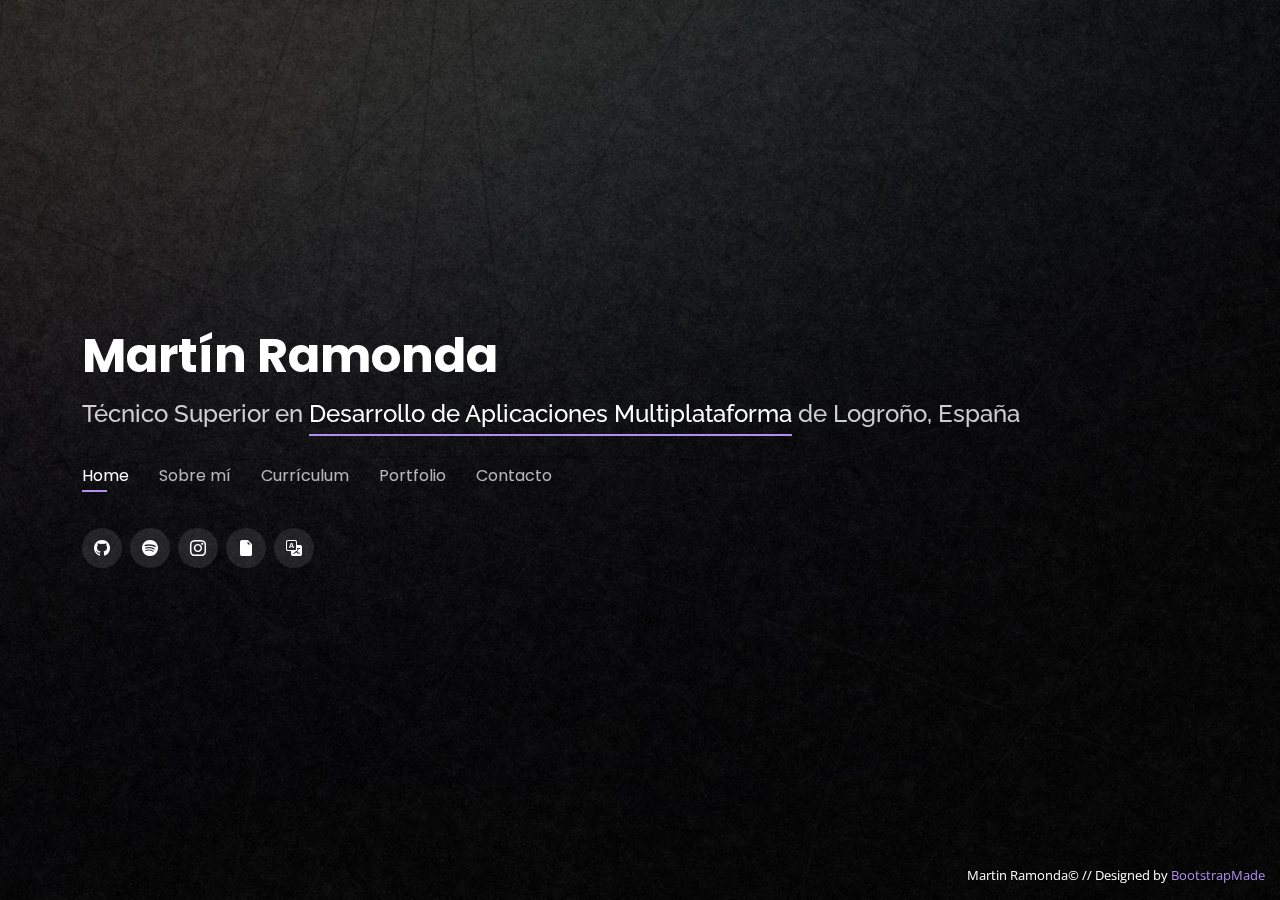
==== index.html @ fb69fd2d "fixed bootstrap license" ====
<!DOCTYPE html>
<html lang="es">

<head>
  <meta charset="utf-8">
  <meta content="width=device-width, initial-scale=1.0" name="viewport">

  <title>Martin Ramonda</title>
  <meta content="" name="description">
  <meta content="" name="keywords">

  <!-- Favicons -->
  <link rel="apple-touch-icon" sizes="57x57" href="./assets/img/favicon/apple-icon-57x57.png">
  <link rel="apple-touch-icon" sizes="60x60" href="./assets/img/favicon/apple-icon-60x60.png">
  <link rel="apple-touch-icon" sizes="72x72" href="./assets/img/favicon/apple-icon-72x72.png">
  <link rel="apple-touch-icon" sizes="76x76" href="./assets/img/favicon/apple-icon-76x76.png">
  <link rel="apple-touch-icon" sizes="114x114" href="./assets/img/favicon/apple-icon-114x114.png">
  <link rel="apple-touch-icon" sizes="120x120" href="./assets/img/favicon/apple-icon-120x120.png">
  <link rel="apple-touch-icon" sizes="144x144" href="./assets/img/favicon/apple-icon-144x144.png">
  <link rel="apple-touch-icon" sizes="152x152" href="./assets/img/favicon/apple-icon-152x152.png">
  <link rel="apple-touch-icon" sizes="180x180" href="./assets/img/favicon/apple-icon-180x180.png">
  <link rel="icon" type="image/png" sizes="192x192"  href="./assets/img/favicon/android-icon-192x192.png">
  <link rel="icon" type="image/png" sizes="32x32" href="./assets/img/favicon/favicon-32x32.png">
  <link rel="icon" type="image/png" sizes="96x96" href="./assets/img/favicon/favicon-96x96.png">
  <link rel="icon" type="image/png" sizes="16x16" href="./assets/img/favicon/favicon-16x16.png">
  <link rel="manifest" href="./assets/img/favicon/manifest.json">
  <meta name="msapplication-TileColor" content="#ffffff">
  <meta name="msapplication-TileImage" content="./assets/img/favicon/ms-icon-144x144.png">
  <meta name="theme-color" content="#ffffff">

  <!-- Google Fonts -->
  <link href="https://fonts.googleapis.com/css?family=Open+Sans:300,300i,400,400i,600,600i,700,700i|Raleway:300,300i,400,400i,500,500i,600,600i,700,700i|Poppins:300,300i,400,400i,500,500i,600,600i,700,700i" rel="stylesheet">

  <!-- Vendor CSS Files -->
  <link href="assets/vendor/bootstrap/css/bootstrap.min.css" rel="stylesheet">
  <link href="assets/vendor/bootstrap-icons/bootstrap-icons.css" rel="stylesheet">
  <link href="assets/vendor/boxicons/css/boxicons.min.css" rel="stylesheet">
  <link href="assets/vendor/glightbox/css/glightbox.min.css" rel="stylesheet">
  <link href="assets/vendor/remixicon/remixicon.css" rel="stylesheet">
  <link href="assets/vendor/swiper/swiper-bundle.min.css" rel="stylesheet">

  <!-- Template Main CSS File -->
  <link href="assets/css/style.css" rel="stylesheet">

  <!-- =======================================================
  * Template Name: Personal
  * Updated: Sep 18 2023 with Bootstrap v5.3.2
  * Template URL: https://bootstrapmade.com/personal-free-resume-bootstrap-template/
  * Author: BootstrapMade.com
  * License: https://bootstrapmade.com/license/
  ======================================================== -->
</head>

<body>

  <!-- ======= Header ======= -->
  <header id="header">
    <div class="container">

      <h1 id="homeTitle">Martín Ramonda</h1>
      <!-- Uncomment below if you prefer to use an image logo -->
      <!-- <a href="index.html" class="mr-auto"><img src="assets/img/logo.png" alt="" class="img-fluid"></a> -->
      <h2>Técnico Superior en <span>Desarrollo de Aplicaciones Multiplataforma</span> de Logroño, España</h2>

      <nav id="navbar" class="navbar">
        <ul>
          <li><a class="nav-link active" href="#header">Home</a></li>
          <li><a class="nav-link" href="#about">Sobre mí</a></li>
          <li><a class="nav-link" href="#resume">Currículum</a></li>
          <li><a class="nav-link" href="#portfolio">Portfolio</a></li>
          <li><a class="nav-link" href="#contact">Contacto</a></li>
        </ul>
        <i class="bi bi-list mobile-nav-toggle"></i>
      </nav><!-- .navbar -->

      <div class="social-links">
        <a target="_blank" href="https://github.com/slimm1" class="github"><i class="bi bi-github"></i></a>
        <a target="_blank" href="https://open.spotify.com/intl-es/artist/1TjjXyBc5u4CF3geDccnuQ?si=cGaW5zY6SPykZdIHcIEBBQ" class="spotify"><i class="bi bi-spotify"></i></a>
        <a target="_blank" href="https://www.instagram.com/whodafuckslimm1" class="instagram"><i class="bi bi-instagram"></i></a>
        <a target="_blank" href="https://drive.google.com/file/d/1eOVvk8Wyw8SHc0Jm-NV6FRjFHKaf-kbD/view?usp=sharing" class="pdf"><i class="bi bi-file-earmark-fill"></i></i></a>
        <a href="#" class="translate" id="translateButton"><i class="bi bi-translate"></i></a>
      </div>

    </div>
  </header><!-- End Header -->

  <!-- ======= About Section ======= -->
  <section id="about" class="about">

    <!-- ======= About Me ======= -->
    <div class="about-me container">

      <div class="section-title">
        <h2>Sobre mí</h2>
        <p>Music &amp; Code</p>
      </div>

      <div class="row">
        <div class="col-lg-4" data-aos="fade-right">
          <img src="assets/img/main.jpg" class="img-fluid" alt="">
        </div>
        <div class="col-lg-8 pt-4 pt-lg-0 content" data-aos="fade-left">
          <h3>Desarrollador Junior y Creador de Contenido</h3>
          <p class="fst-italic">
            Soy amante de la tecnología y me encanta todo lo relacionado con la creación de contenido online. Gran capacidad de aprendizaje y muchas ganas de crecer como profesional.
          </p>
          <div class="row">
            <div class="col-lg-6">
              <ul>
                <li><i class="bi bi-chevron-right"></i> <strong>Fecha de nacimiento:</strong> <span>18 Enero 1996</span></li>
                <li><i class="bi bi-chevron-right"></i> <strong>Sitio web:</strong> <span>www.martinramonda.com</span></li>
                <li><i class="bi bi-chevron-right"></i> <strong>Ciudad:</strong> <span>Logroño, España</span></li>
              </ul>
            </div>
            <div class="col-lg-6">
              <ul>
                <li><i class="bi bi-chevron-right"></i> <strong>Edad:</strong> <span>28</span></li>
                <li><i class="bi bi-chevron-right"></i> <strong>Titulación:</strong> <span>Técnico Superior</span></li>
                <li><i class="bi bi-chevron-right"></i> <strong>e-mail:</strong> <span>mramonda96@gmail.com</span></li>
              </ul>
            </div>
          </div>
          <p>
            Tuve mi primer contacto con la programación en 2022 a través de la F.P. superior de Desarrollo de Aplicaciones Multiplataforma. En el primer año de mi formación desarrollé un profundo
            interés por JAVA y SQL. Ese verano investigué por mi cuenta sobre JAVASCRIPT, ANGULAR y NODE.<br>
            En el segundo año de mi formación trabajé con tecnologías como DOCKER, C# y ODOO y me aventuré en el desarrollo móvil con ANDROID STUDIO.
          </p>
          <p>Desde los 18 años me ha apasionado la música y la creación de contenido. Mi fuerte es la grabación de vocales en estudio y la dirección de videoclips musicales.<br>
            Mi último proyecto musical es SLIMM1. Este proyecto incluye desde álbumes y singles en Spotify, hasta videoclips en Youtube y merchandasing.</p>
        </div>
      </div>

    </div><!-- End About Me -->

    <!-- ======= Skills  ======= -->
    <div class="skills container">

      <div class="section-title">
        <h2>Habilidades</h2>
      </div>

      <div class="row skills-content">

        <div class="col-lg-6">

          <div class="progress">
            <span class="skill">HTML <i class="val">100%</i></span>
            <div class="progress-bar-wrap">
              <div class="progress-bar" role="progressbar" aria-valuenow="100" aria-valuemin="0" aria-valuemax="100"></div>
            </div>
          </div>

          <div class="progress">
            <span class="skill">CSS <i class="val">80%</i></span>
            <div class="progress-bar-wrap">
              <div class="progress-bar" role="progressbar" aria-valuenow="80" aria-valuemin="0" aria-valuemax="100"></div>
            </div>
          </div>

          <div class="progress">
            <span class="skill">JavaScript <i class="val">50%</i></span>
            <div class="progress-bar-wrap">
              <div class="progress-bar" role="progressbar" aria-valuenow="50" aria-valuemin="0" aria-valuemax="100"></div>
            </div>
          </div>

        </div>

        <div class="col-lg-6">

          <div class="progress">
            <span class="skill">JAVA <i class="val">80%</i></span>
            <div class="progress-bar-wrap">
              <div class="progress-bar" role="progressbar" aria-valuenow="80" aria-valuemin="0" aria-valuemax="100"></div>
            </div>
          </div>

          <div class="progress">
            <span class="skill">C# <i class="val">75%</i></span>
            <div class="progress-bar-wrap">
              <div class="progress-bar" role="progressbar" aria-valuenow="75" aria-valuemin="0" aria-valuemax="100"></div>
            </div>
          </div>

          <div class="progress">
            <span class="skill">SQL <i class="val">90%</i></span>
            <div class="progress-bar-wrap">
              <div class="progress-bar" role="progressbar" aria-valuenow="90" aria-valuemin="0" aria-valuemax="100"></div>
            </div>
          </div>

        </div>

      </div>

    </div><!-- End Skills -->

    <!-- ======= Interests ======= -->
    <div class="interests container">

      <div class="section-title">
        <h2>Intereses</h2>
      </div>

      <div class="row">
        <div class="col-lg-3 col-md-4">
          <div class="icon-box">
            <i class="ri-cpu-line" style="color: #ffa76e;"></i>
            <h3>Hardware</h3>
          </div>
        </div>
        <div class="col-lg-3 col-md-4 mt-4 mt-md-0">
          <div class="icon-box">
            <i class="ri-javascript-line" style="color: #ffbb2c;"></i>
            <h3>JavaScript</h3>
          </div>
        </div>
        <div class="col-lg-3 col-md-4 mt-4 mt-md-0">
          <div class="icon-box">
            <i class="ri-html5-fill" style="color: #e80368;"></i>
            <h3>HTML5</h3>
          </div>
        </div>
        <div class="col-lg-3 col-md-4 mt-4 mt-lg-0">
          <div class="icon-box">
            <i class="ri-css3-line" style="color: #11dbcf;"></i>
            <h3>CSS3</h3>
          </div>
        </div>
        <div class="col-lg-3 col-md-4 mt-4">
          <div class="icon-box">
            <i class="ri-angularjs-line" style="color: #e361ff;"></i>
            <h3>Angular</h3>
          </div>
        </div>
        <div class="col-lg-3 col-md-4 mt-4">
          <div class="icon-box">
            <i class="ri-reactjs-line" style="color: #29cc61;"></i>
            <h3>React</h3>
          </div>
        </div>
        <div class="col-lg-3 col-md-4 mt-4">
          <div class="icon-box">
            <i class="ri-flutter-line" style="color: #b2904f;"></i>
            <h3>Flutter</h3>
          </div>
        </div>
        <div class="col-lg-3 col-md-4 mt-4">
          <div class="icon-box">
            <i class="ri-github-fill" style="color: #4233ff;"></i>
            <h3>Github</h3>
          </div>
        </div>
        <div class="col-lg-3 col-md-4 mt-4">
          <div class="icon-box">
            <i class="ri-git-merge-line" style="color: #b20969;"></i>
            <h3>GIT</h3>
          </div>
        </div>
        <div class="col-lg-3 col-md-4 mt-4">
          <div class="icon-box">
            <i class="ri-database-2-line" style="color: #47aeff;"></i>
            <h3>SQL, MongoDB</h3>
          </div>
        </div>
        <div class="col-lg-3 col-md-4 mt-4">
          <div class="icon-box">
            <i class="ri-equalizer-line" style="color: #5578ff;"></i>
            <h3>Producción Musical</h3>
          </div>
        </div>
        <div class="col-lg-3 col-md-4 mt-4">
          <div class="icon-box">
            <i class="ri-movie-2-line" style="color: #ff5828;"></i>
            <h3>Edición de Video</h3>
          </div>
        </div>
      </div>

    </div><!-- End Interests -->
  </section><!-- End About Section -->

  <!-- ======= Resume Section ======= -->
  <section id="resume" class="resume">
    <div class="container">

      <div class="section-title">
        <h2>Currículum</h2>
        <p>Echa un vistazo a mi Trayectoria</p>
      </div>

      <div class="row">
        <div class="col-lg-6">
          <h3 class="resume-title">Resumen</h3>
          <div class="resume-item pb-0">
            <h4>Martín Ramonda</h4>
            <p><em>Desarrollador Junior y Creador de Contenido imaginativo con dos años de estudios y muchas ganas de trabajar y ganar experiencia en el sector tecnológico.</em></p>
            <p>
            <ul>
              <li>Lardero, La Rioja (España)</li>
              <li>+34 604109671</li>
              <li>mramonda96@gmail.com</li>
            </ul>
            </p>
          </div>

          <h3 class="resume-title">Educación</h3>
          <div class="resume-item">
            <h4>Desarrollo de Aplicaciones Multiplataforma(F.P. Superior)</h4>
            <h5>2022 - 2024</h5>
            <p><em>IES Comercio, Logroño (España)</em></p>
            <p>Java, SQL, C#, HTML5, CSS3, Odoo, Android Studio</p>
          </div>
          <div class="resume-item">
            <h4>Master Javascript</h4>
            <h5>2023</h5>
            <p><em>Udemy</em></p>
            <p>Javascript, JQuery, Node y Angular</p>
            <p><a target="_blank" href="https://www.udemy.com/certificate/UC-2f80b2cc-864e-4049-909f-cd2369170f7f/?utm_source=sendgrid.com&utm_medium=email&utm_campaign=email">Udemy Certificate &copy;</a></p>
          </div>
          <div class="resume-item">
            <h4>Bachillerato</h4>
            <h5>2012 - 2014</h5>
            <p><em>IES Sagasta, Logroño (España)</em></p>
            <p>Latín, Griego, Filosofía, Psicología e Historia del Arte</p>
          </div>
          <h3 class="resume-title">Idiomas</h3>
          <div class="resume-item">
            <h4>Inglés</h4>
            <p></p>
            <p><em>Nivel Avanzado</em></p>
            <p><a target="_blank" href="https://www.efset.org/cert/JsH35j">EF SET Certificate &copy;</a></p>
          </div>
          <div class="resume-item">
            <h4>Español</h4>
            <p>Nativo</p>
          </div>
        </div>
        <div class="col-lg-6">
          <h3 class="resume-title">Experiencia Laboral</h3>
          <div class="resume-item">
            <h4>Camarero</h4>
            <h5>2020 - Presente</h5>
            <p><em>Cafeteria Anayet, Lardero (España)</em></p>
            <p>
            <ul>
              <li>Terraza y Salón</li>
              <li>Trabajo de cara al público</li>
              <li>Trabajo en equipo y Habilidades Comunicativas</li>
            </ul>
            </p>
          </div>
          <div class="resume-item">
            <h4>Ayudante de Oficina</h4>
            <h5>2019 - 2020</h5>
            <p><em>On &amp; Off Teatro, Logroño (España)</em></p>
            <p>
            <ul>
              <li>Traducir e-mails y descripciones de proyectos del español al inglés y viceversa</li>
              <li>Gestionar el e-mail de la compañía</li>
              <li>Revisar los e-mails de los compañeros antes de ser enviados</li>
              <li>Continuo contacto con otras compañías europeas para captar jóvenes para los proyectos de Erasmus</li>
            </ul>
            </p>
          </div>
          <div class="resume-item">
            <h4>Encargado</h4>
            <h5>2018 - 2019</h5>
            <p><em>Sala Negra, Logroño (España)</em></p>
            <p>
            <ul>
              <li>Control de inventario</li>
              <li>Recibir a las compañías de teatro</li>
              <li>Trabajar en el bar. Cocktelería</li>
              <li>Gestionar el contacto con los proveedores</li>
            </ul>
            </p>
          </div>
          <div class="resume-item">
            <h4>Mozo de almacén</h4>
            <h5>2017 - 2018</h5>
            <p><em>Jumbo Supermarkten, Veghel (Holanda)</em></p>
            <p>
            <ul>
              <li>Order Picker</li>
              <li>Conducir transpaleta</li>
              <li>Habilidad y fluidez con el inglés</li>
            </ul>
            </p>
          </div>
        </div>
      </div>

    </div>
  </section><!-- End Resume Section -->

  <!-- ======= Portfolio Section ======= -->
  <section id="portfolio" class="portfolio">
    <div class="container">

      <div class="section-title">
        <h2>Portfolio</h2>
        <p>Mis proyectos</p>
      </div>

      <div class="row">
        <div class="col-lg-12 d-flex justify-content-center">
          <ul id="portfolio-flters">
            <li data-filter="*" class="filter-active">Todos</li>
            <li data-filter=".filter-app">App</li>
            <li data-filter=".filter-web">Web</li>
            <li data-filter=".filter-music">Música</li>
          </ul>
        </div>
      </div>

      <div class="row portfolio-container">

        <div class="col-lg-4 col-md-6 portfolio-item filter-music">
          <div class="portfolio-wrap">
            <img src="assets/img/portfolio/port1.png" class="img-fluid" alt="">
            <div class="portfolio-info">
              <h4>BabyKilla</h4>
              <p>2020</p>
              <div class="portfolio-links">
                <a href="assets/img/portfolio/port1.png" data-gallery="portfolioGallery" class="portfolio-lightbox" title="BabyKilla (2020)"><i class="bx bx-plus"></i></a>
                <a target="_blank" href="https://open.spotify.com/album/6MCz9gmRMyu17RUl8hN0Wm?si=QMEtQNfORiGDiS16g8rS_A" title="Go to Spotify"><i class="bx bx-link"></i></a>
              </div>
            </div>
          </div>
        </div>

        <div class="col-lg-4 col-md-6 portfolio-item filter-music">
          <div class="portfolio-wrap">
            <img src="assets/img/portfolio/port2.jpg" class="img-fluid" alt="">
            <div class="portfolio-info">
              <h4>top ten</h4>
              <p>2022</p>
              <div class="portfolio-links">
                <a href="assets/img/portfolio/port2.jpg" data-gallery="portfolioGallery" class="portfolio-lightbox" title="top ten (2022)"><i class="bx bx-plus"></i></a>
                <a target="_blank" href="https://open.spotify.com/album/772bTQ2oh4J9fuFdwYUfvl?si=vi8fRmLwQemu7OcCjYX_MQ" title="Go to Spotify"><i class="bx bx-link"></i></a>
              </div>
            </div>
          </div>
        </div>

        <div class="col-lg-4 col-md-6 portfolio-item filter-music">
          <div class="portfolio-wrap">
            <img src="assets/img/portfolio/port3.png" class="img-fluid" alt="">
            <div class="portfolio-info">
              <h4>SLIMM1 x 1MCFLY</h4>
              <p>2021</p>
              <div class="portfolio-links">
                <a href="assets/img/portfolio/port3.png" data-gallery="portfolioGallery" class="portfolio-lightbox" title="SLIMM1 x 1MCFLY (2021)"><i class="bx bx-plus"></i></a>
                <a target="_blank" href="https://open.spotify.com/album/03VeYoqDZwGFom1YskpoLw?si=sTf-wn09S-ye6SjbcZB4eQ" title="Go to Spotify"><i class="bx bx-link"></i></a>
              </div>
            </div>
          </div>
        </div>

        <div class="col-lg-4 col-md-6 portfolio-item filter-music">
          <div class="portfolio-wrap">
            <img src="assets/img/portfolio/port4.jpg" class="img-fluid" alt="">
            <div class="portfolio-info">
              <h4>SuperSlimmi</h4>
              <p>2020</p>
              <div class="portfolio-links">
                <a href="assets/img/portfolio/port4.jpg" data-gallery="portfolioGallery" class="portfolio-lightbox" title="SuperSlimmi (2020)"><i class="bx bx-plus"></i></a>
                <a target="_blank" href="https://open.spotify.com/intl-es/album/6XZKBmqUbCoO8Z2uqfxjQS?si=POJWEww4RQanxhyT1eAZvg" title="Go to Spotify"><i class="bx bx-link"></i></a>
              </div>
            </div>
          </div>
        </div>

        <div class="col-lg-4 col-md-6 portfolio-item filter-music">
          <div class="portfolio-wrap">
            <img src="assets/img/portfolio/port5.jpg" class="img-fluid" alt="">
            <div class="portfolio-info">
              <h4>Rico</h4>
              <p>2022</p>
              <div class="portfolio-links">
                <a href="assets/img/portfolio/port5.jpg" data-gallery="portfolioGallery" class="portfolio-lightbox" title="Rico (2022)"><i class="bx bx-plus"></i></a>
                <a target="_blank" href="https://www.youtube.com/watch?v=NRJlQ-R8K9A" title="youtube video"><i class="bx bx-link"></i></a>
              </div>
            </div>
          </div>
        </div>

        <div class="col-lg-4 col-md-6 portfolio-item filter-music">
          <div class="portfolio-wrap">
            <img src="assets/img/portfolio/port6.png" class="img-fluid" alt="">
            <div class="portfolio-info">
              <h4>san dinero</h4>
              <p>2023</p>
              <div class="portfolio-links">
                <a href="assets/img/portfolio/port6.png" data-gallery="portfolioGallery" class="portfolio-lightbox" title="san dinero (2023)"><i class="bx bx-plus"></i></a>
                <a target="_blank" href="https://open.spotify.com/intl-es/album/7IIniCxCECma04E2KNNo1w?si=kwRpKi0BTAyGq4vAPggfNw" title="Go to Spotify"><i class="bx bx-link"></i></a>
              </div>
            </div>
          </div>
        </div>

        <div class="col-lg-4 col-md-6 portfolio-item filter-music">
          <div class="portfolio-wrap">
            <img src="assets/img/portfolio/port7.jpg" class="img-fluid" alt="">
            <div class="portfolio-info">
              <h4>Hola</h4>
              <p>2020</p>
              <div class="portfolio-links">
                <a href="assets/img/portfolio/port7.jpg" data-gallery="portfolioGallery" class="portfolio-lightbox" title="Hola (2020)"><i class="bx bx-plus"></i></a>
                <a target="_blank" href="https://open.spotify.com/intl-es/album/3S2nQmtit4xzdH65HpRbJs?si=qb6f1-TNT-SKhhPpvU0MOw" title="Go to Spotify"><i class="bx bx-link"></i></a>
              </div>
            </div>
          </div>
        </div>

        <div class="col-lg-4 col-md-6 portfolio-item filter-music">
          <div class="portfolio-wrap">
            <img src="assets/img/portfolio/port8.jpg" class="img-fluid" alt="">
            <div class="portfolio-info">
              <h4>we.lit</h4>
              <p>2019</p>
              <div class="portfolio-links">
                <a href="assets/img/portfolio/port8.jpg" data-gallery="portfolioGallery" class="portfolio-lightbox" title="we.lit (2019)"><i class="bx bx-plus"></i></a>
                <a target="_blank" href="https://open.spotify.com/album/6wFv4uOW5vGO5Zjg5k9FV9?si=yjn2cGDlRliYQjCe_DvT0w" title="Go to Spotify"><i class="bx bx-link"></i></a>
              </div>
            </div>
          </div>
        </div>

        <div class="col-lg-4 col-md-6 portfolio-item filter-music">
          <div class="portfolio-wrap">
            <img src="assets/img/portfolio/port9.jpg" class="img-fluid" alt="">
            <div class="portfolio-info">
              <h4>Tattoos</h4>
              <p>2020</p>
              <div class="portfolio-links">
                <a href="assets/img/portfolio/port9.jpg" data-gallery="portfolioGallery" class="portfolio-lightbox" title="Tattoos (2020)"><i class="bx bx-plus"></i></a>
                <a target="_blank" href="https://www.youtube.com/watch?v=p0-w97CpQCA"title="youtube video"><i class="bx bx-link"></i></a>
              </div>
            </div>
          </div>
        </div>

      </div>

    </div>
  </section><!-- End Portfolio Section -->

  <!-- ======= Contact Section ======= -->
  <section id="contact" class="contact">
    <div class="container">

      <div class="section-title">
        <h2>Contacto</h2>
        <p>Contáctame</p>
      </div>

      <div class="row mt-2">

        <div class="col-md-6 d-flex align-items-stretch">
          <div class="info-box" id="click" onclick="window.open('https://drive.google.com/file/d/1eOVvk8Wyw8SHc0Jm-NV6FRjFHKaf-kbD/view?usp=sharing')">
            <i class="bx bx-file"></i>
            <h3>Mi Currículum</h3>
            <p>Descarga My CV</p>
          </div>
        </div>

        <div class="col-md-6 mt-4 mt-md-0 d-flex align-items-stretch">
          <div class="info-box">
            <i class="bx bx-share-alt"></i>
            <h3>Redes Sociales</h3>
            <div class="social-links">
              <a target="_blank" href="https://github.com/slimm1" class="github"><i class="bi bi-github"></i></a>
              <a target="_blank" href="https://www.instagram.com/whodafuckslimm1" class="instagram"><i class="bi bi-instagram"></i></a>
              <a target="_blank" href="https://es.linkedin.com/in/mart%C3%ADn-ramonda-s%C3%A1enz-b74221283" class="linkedin"><i class="bi bi-linkedin"></i></a>
              <a target="_blank" href="https://twitter.com/mynameslimm1" class="twitter"><i class="bi bi-twitter-x"></i></a>
              <a target="_blank" href="https://open.spotify.com/intl-es/artist/1TjjXyBc5u4CF3geDccnuQ?si=cGaW5zY6SPykZdIHcIEBBQ" class="spotify"><i class="bi bi-spotify"></i></a>
              <a target="_blank" href="https://www.youtube.com/channel/UC5j7oUaC80o83tr_Iqt1gAQ" class="youtube"><i class="bi bi-youtube"></i></a>
            </div>
          </div>
        </div>

        <div class="col-md-6 mt-4 d-flex align-items-stretch">
          <div class="info-box">
            <i class="bx bx-envelope"></i>
            <h3>Mi e-mail</h3>
            <p>mramonda96@gmail.com</p>
          </div>
        </div>
        <div class="col-md-6 mt-4 d-flex align-items-stretch">
          <div class="info-box">
            <i class="bx bx-phone-call"></i>
            <h3>Mi teléfono</h3>
            <p>+34 604109671</p>
          </div>
        </div>
      </div>
    </div>
  </section><!-- End Contact Section -->
  
  <div class="credits">
    <!-- All the links in the footer should remain intact. -->
    <!-- You can delete the links only if you purchased the pro version. -->
    <!-- Licensing information: https://bootstrapmade.com/license/ -->
    <!-- Purchase the pro version with working PHP/AJAX contact form: https://bootstrapmade.com/personal-free-resume-bootstrap-template/ -->
    Martin Ramonda&copy; // Designed by <a href="https://bootstrapmade.com/">BootstrapMade</a>
  </div>

  <!-- Vendor JS Files -->
  <script src="assets/vendor/purecounter/purecounter_vanilla.js"></script>
  <script src="assets/vendor/bootstrap/js/bootstrap.bundle.min.js"></script>
  <script src="assets/vendor/glightbox/js/glightbox.min.js"></script>
  <script src="assets/vendor/isotope-layout/isotope.pkgd.min.js"></script>
  <script src="assets/vendor/swiper/swiper-bundle.min.js"></script>
  <script src="assets/vendor/waypoints/noframework.waypoints.js"></script>
  <script src="assets/vendor/php-email-form/validate.js"></script>

  <!-- Template Main JS File -->
  <script src="assets/js/main.js"></script>
  <script src="assets/js/load.js"></script>

</body>

</html>
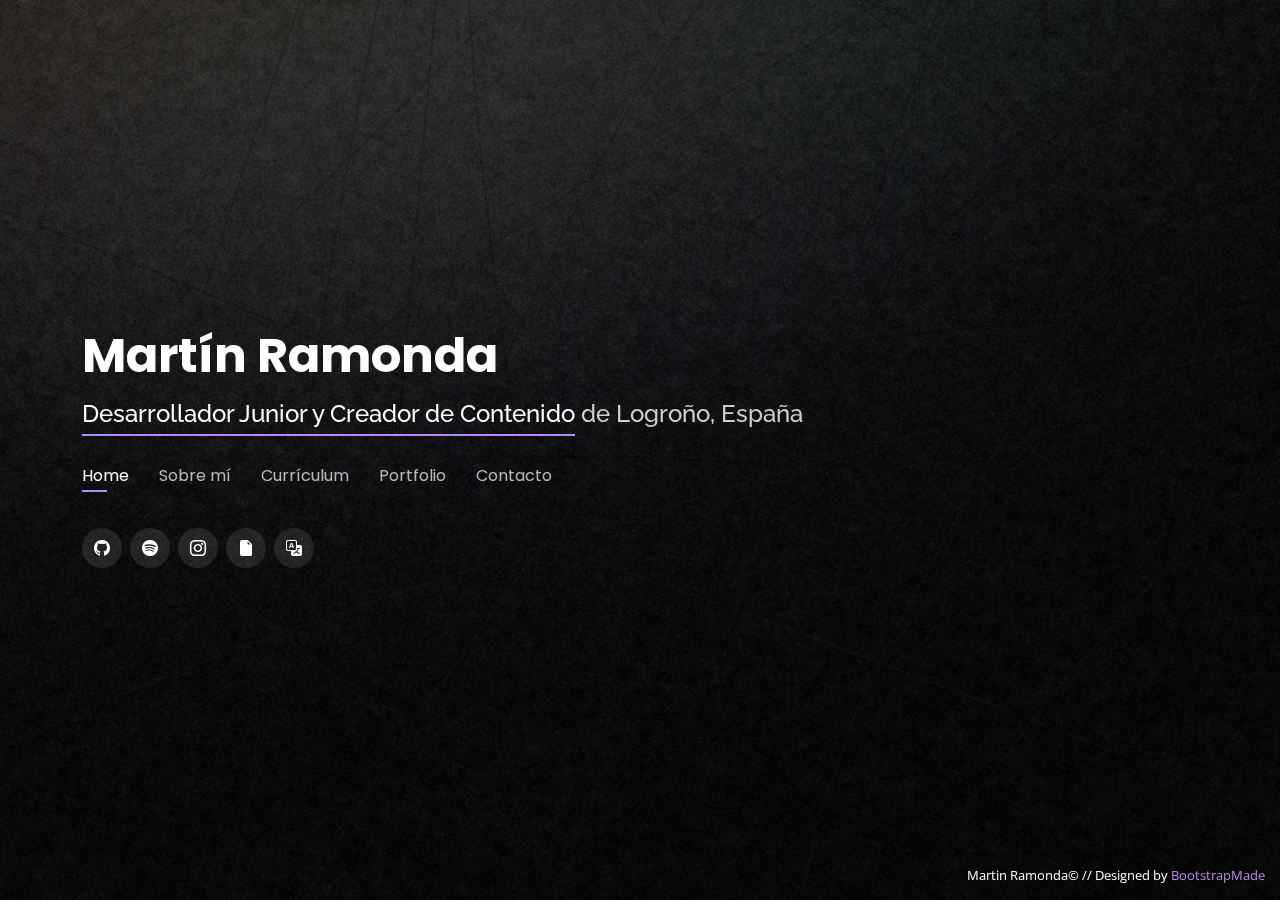
==== commit 97ff60ac: "fized couple thingys" ====
--- a/index.html
+++ b/index.html
@@ -10,22 +10,14 @@
   <meta content="" name="keywords">
 
   <!-- Favicons -->
-  <link rel="apple-touch-icon" sizes="57x57" href="./assets/img/favicon/apple-icon-57x57.png">
-  <link rel="apple-touch-icon" sizes="60x60" href="./assets/img/favicon/apple-icon-60x60.png">
-  <link rel="apple-touch-icon" sizes="72x72" href="./assets/img/favicon/apple-icon-72x72.png">
-  <link rel="apple-touch-icon" sizes="76x76" href="./assets/img/favicon/apple-icon-76x76.png">
-  <link rel="apple-touch-icon" sizes="114x114" href="./assets/img/favicon/apple-icon-114x114.png">
-  <link rel="apple-touch-icon" sizes="120x120" href="./assets/img/favicon/apple-icon-120x120.png">
-  <link rel="apple-touch-icon" sizes="144x144" href="./assets/img/favicon/apple-icon-144x144.png">
-  <link rel="apple-touch-icon" sizes="152x152" href="./assets/img/favicon/apple-icon-152x152.png">
-  <link rel="apple-touch-icon" sizes="180x180" href="./assets/img/favicon/apple-icon-180x180.png">
-  <link rel="icon" type="image/png" sizes="192x192"  href="./assets/img/favicon/android-icon-192x192.png">
-  <link rel="icon" type="image/png" sizes="32x32" href="./assets/img/favicon/favicon-32x32.png">
-  <link rel="icon" type="image/png" sizes="96x96" href="./assets/img/favicon/favicon-96x96.png">
-  <link rel="icon" type="image/png" sizes="16x16" href="./assets/img/favicon/favicon-16x16.png">
-  <link rel="manifest" href="./assets/img/favicon/manifest.json">
-  <meta name="msapplication-TileColor" content="#ffffff">
-  <meta name="msapplication-TileImage" content="./assets/img/favicon/ms-icon-144x144.png">
+  <link rel="apple-touch-icon" sizes="180x180" href="assets/img/favicon/apple-touch-icon.png">
+  <link rel="icon" type="image/png" sizes="32x32" href="assets/img/favicon/favicon-32x32.png">
+  <link rel="icon" type="image/png" sizes="16x16" href="assets/img/favicon/favicon-16x16.png">
+  <link rel="manifest" href="assets/img/favicon/site.webmanifest">
+  <link rel="mask-icon" href="assets/img/favicon/safari-pinned-tab.svg" color="#5bbad5">
+  <link rel="shortcut icon" href="assets/img/favicon/favicon.ico">
+  <meta name="msapplication-TileColor" content="#2b5797">
+  <meta name="msapplication-config" content="assets/img/favicon/browserconfig.xml">
   <meta name="theme-color" content="#ffffff">
 
   <!-- Google Fonts -->
@@ -60,7 +52,7 @@
       <h1 id="homeTitle">Martín Ramonda</h1>
       <!-- Uncomment below if you prefer to use an image logo -->
       <!-- <a href="index.html" class="mr-auto"><img src="assets/img/logo.png" alt="" class="img-fluid"></a> -->
-      <h2>Técnico Superior en <span>Desarrollo de Aplicaciones Multiplataforma</span> de Logroño, España</h2>
+      <h2><span>Desarrollador Junior y Creador de Contenido</span> de Logroño, España</h2>
 
       <nav id="navbar" class="navbar">
         <ul>
@@ -77,7 +69,7 @@
         <a target="_blank" href="https://github.com/slimm1" class="github"><i class="bi bi-github"></i></a>
         <a target="_blank" href="https://open.spotify.com/intl-es/artist/1TjjXyBc5u4CF3geDccnuQ?si=cGaW5zY6SPykZdIHcIEBBQ" class="spotify"><i class="bi bi-spotify"></i></a>
         <a target="_blank" href="https://www.instagram.com/whodafuckslimm1" class="instagram"><i class="bi bi-instagram"></i></a>
-        <a target="_blank" href="https://drive.google.com/file/d/1eOVvk8Wyw8SHc0Jm-NV6FRjFHKaf-kbD/view?usp=sharing" class="pdf"><i class="bi bi-file-earmark-fill"></i></i></a>
+        <a target="_blank" href="https://drive.google.com/file/d/1LzBNytRRZwLtVNK1HGIZzoA-ctov4TRD/view?usp=sharing" class="pdf"><i class="bi bi-file-earmark-fill"></i></i></a>
         <a href="#" class="translate" id="translateButton"><i class="bi bi-translate"></i></a>
       </div>
 
@@ -294,7 +286,7 @@
           <h3 class="resume-title">Resumen</h3>
           <div class="resume-item pb-0">
             <h4>Martín Ramonda</h4>
-            <p><em>Desarrollador Junior y Creador de Contenido imaginativo con dos años de estudios y muchas ganas de trabajar y ganar experiencia en el sector tecnológico.</em></p>
+            <p><em>Desarrollador Junior y Creador de Contenido con dos años de estudios.</em></p>
             <p>
             <ul>
               <li>Lardero, La Rioja (España)</li>
@@ -306,8 +298,8 @@
 
           <h3 class="resume-title">Educación</h3>
           <div class="resume-item">
-            <h4>Desarrollo de Aplicaciones Multiplataforma(F.P. Superior)</h4>
-            <h5>2022 - 2024</h5>
+            <h4>Desarrollo de Aplicaciones Multiplataforma (F.P. Superior)</h4>
+            <h5>2022 - actualidad</h5>
             <p><em>IES Comercio, Logroño (España)</em></p>
             <p>Java, SQL, C#, HTML5, CSS3, Odoo, Android Studio</p>
           </div>
@@ -344,8 +336,7 @@
             <p><em>Cafeteria Anayet, Lardero (España)</em></p>
             <p>
             <ul>
-              <li>Terraza y Salón</li>
-              <li>Trabajo de cara al público</li>
+              <li>Atención al público</li>
               <li>Trabajo en equipo y Habilidades Comunicativas</li>
             </ul>
             </p>
@@ -356,23 +347,21 @@
             <p><em>On &amp; Off Teatro, Logroño (España)</em></p>
             <p>
             <ul>
-              <li>Traducir e-mails y descripciones de proyectos del español al inglés y viceversa</li>
-              <li>Gestionar el e-mail de la compañía</li>
-              <li>Revisar los e-mails de los compañeros antes de ser enviados</li>
-              <li>Continuo contacto con otras compañías europeas para captar jóvenes para los proyectos de Erasmus</li>
+              <li>Gestionar e-mail de la compañía</li>
+              <li>Traducción de proyectos y comunicados</li>
+              <li>Búsqueda y captación de socios para proyectos Erasmus</li>
             </ul>
             </p>
           </div>
           <div class="resume-item">
-            <h4>Encargado</h4>
+            <h4>Jefe de Sala</h4>
             <h5>2018 - 2019</h5>
             <p><em>Sala Negra, Logroño (España)</em></p>
             <p>
             <ul>
               <li>Control de inventario</li>
               <li>Recibir a las compañías de teatro</li>
-              <li>Trabajar en el bar. Cocktelería</li>
-              <li>Gestionar el contacto con los proveedores</li>
+              <li>Atención al público y proveedores</li>
             </ul>
             </p>
           </div>
@@ -559,7 +548,7 @@
       <div class="row mt-2">
 
         <div class="col-md-6 d-flex align-items-stretch">
-          <div class="info-box" id="click" onclick="window.open('https://drive.google.com/file/d/1eOVvk8Wyw8SHc0Jm-NV6FRjFHKaf-kbD/view?usp=sharing')">
+          <div class="info-box" id="click" onclick="window.open('https://drive.google.com/file/d/1LzBNytRRZwLtVNK1HGIZzoA-ctov4TRD/view?usp=sharing')">
             <i class="bx bx-file"></i>
             <h3>Mi Currículum</h3>
             <p>Descarga My CV</p>
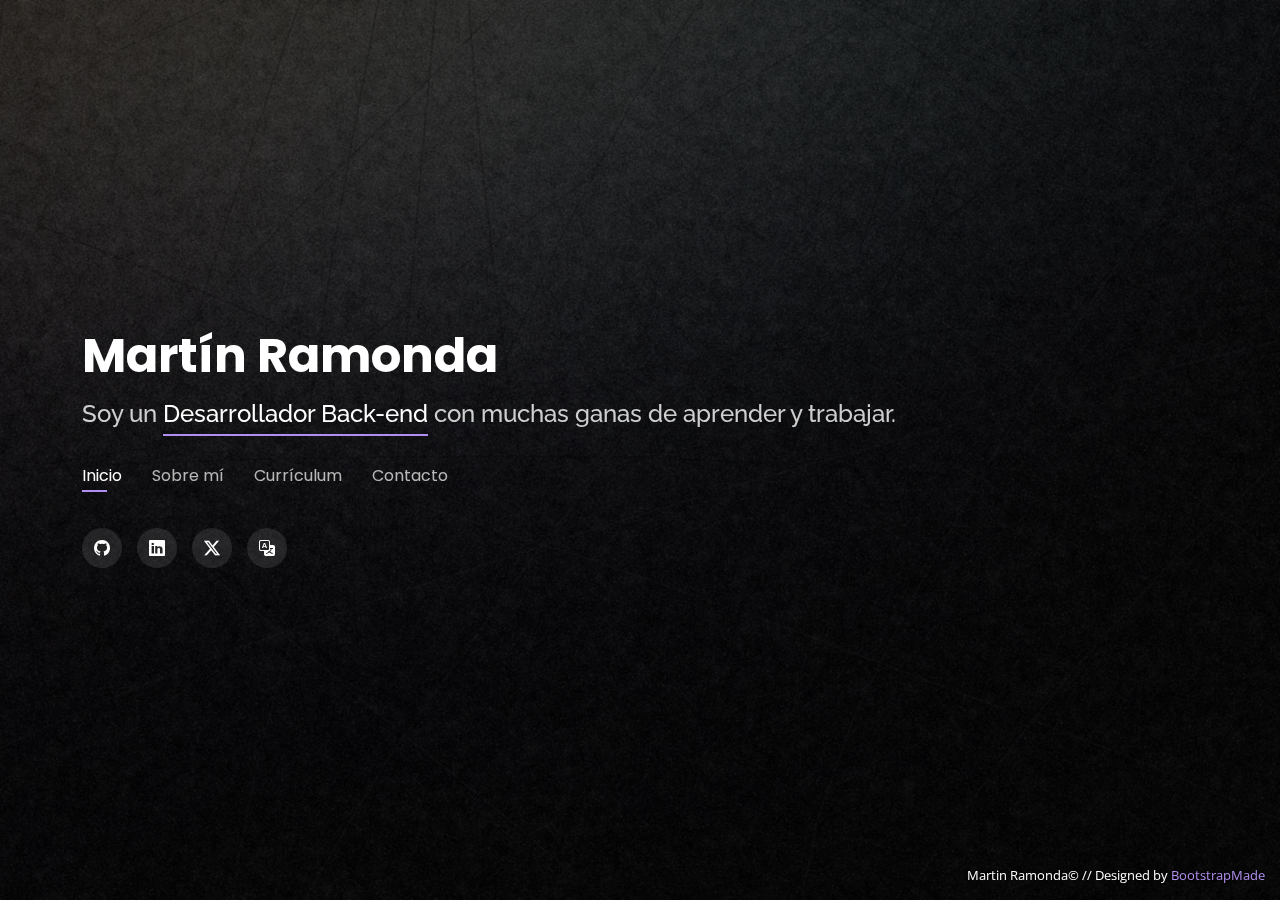
==== commit 184fc1f2: "may update" ====
--- a/index.html
+++ b/index.html
@@ -52,14 +52,13 @@
       <h1 id="homeTitle">Martín Ramonda</h1>
       <!-- Uncomment below if you prefer to use an image logo -->
       <!-- <a href="index.html" class="mr-auto"><img src="assets/img/logo.png" alt="" class="img-fluid"></a> -->
-      <h2><span>Desarrollador Junior y Creador de Contenido</span> de Logroño, España</h2>
+      <h2>Soy un <span>Desarrollador Back-end</span> con muchas ganas de aprender y trabajar.</h2>
 
       <nav id="navbar" class="navbar">
         <ul>
-          <li><a class="nav-link active" href="#header">Home</a></li>
+          <li><a class="nav-link active" href="#header">Inicio</a></li>
           <li><a class="nav-link" href="#about">Sobre mí</a></li>
           <li><a class="nav-link" href="#resume">Currículum</a></li>
-          <li><a class="nav-link" href="#portfolio">Portfolio</a></li>
           <li><a class="nav-link" href="#contact">Contacto</a></li>
         </ul>
         <i class="bi bi-list mobile-nav-toggle"></i>
@@ -67,9 +66,8 @@
 
       <div class="social-links">
         <a target="_blank" href="https://github.com/slimm1" class="github"><i class="bi bi-github"></i></a>
-        <a target="_blank" href="https://open.spotify.com/intl-es/artist/1TjjXyBc5u4CF3geDccnuQ?si=cGaW5zY6SPykZdIHcIEBBQ" class="spotify"><i class="bi bi-spotify"></i></a>
-        <a target="_blank" href="https://www.instagram.com/whodafuckslimm1" class="instagram"><i class="bi bi-instagram"></i></a>
-        <a target="_blank" href="https://drive.google.com/file/d/1LzBNytRRZwLtVNK1HGIZzoA-ctov4TRD/view?usp=sharing" class="pdf"><i class="bi bi-file-earmark-fill"></i></i></a>
+        <a target="_blank" href="https://es.linkedin.com/in/martinramonda" class="linkedin"><i class="bi bi-linkedin"></i></a>
+        <a target="_blank" href="https://twitter.com/mynameslimm1" class="twitter"><i class="bi bi-twitter-x"></i></a>
         <a href="#" class="translate" id="translateButton"><i class="bi bi-translate"></i></a>
       </div>
 
@@ -92,7 +90,7 @@
           <img src="assets/img/main.jpg" class="img-fluid" alt="">
         </div>
         <div class="col-lg-8 pt-4 pt-lg-0 content" data-aos="fade-left">
-          <h3>Desarrollador Junior y Creador de Contenido</h3>
+          <h3>Desarrollador Back-end y Creador de Contenido</h3>
           <p class="fst-italic">
             Soy amante de la tecnología y me encanta todo lo relacionado con la creación de contenido online. Gran capacidad de aprendizaje y muchas ganas de crecer como profesional.
           </p>
@@ -113,8 +111,8 @@
             </div>
           </div>
           <p>
-            Tuve mi primer contacto con la programación en 2022 a través de la F.P. superior de Desarrollo de Aplicaciones Multiplataforma. En el primer año de mi formación desarrollé un profundo
-            interés por JAVA y SQL. Ese verano investigué por mi cuenta sobre JAVASCRIPT, ANGULAR y NODE.<br>
+            Tuve mi primer contacto con la programación en 2022 a través de la F.P. superior de Desarrollo de Aplicaciones Multiplataforma, 
+            donde desarrollé un profundo interés por el desarrollo BACK-END. Ese primer contacto me animó a realizar cursos sobre JAVASCRIPT y PHP.<br>
             En el segundo año de mi formación trabajé con tecnologías como DOCKER, C# y ODOO y me aventuré en el desarrollo móvil con ANDROID STUDIO.
           </p>
           <p>Desde los 18 años me ha apasionado la música y la creación de contenido. Mi fuerte es la grabación de vocales en estudio y la dirección de videoclips musicales.<br>
@@ -134,11 +132,18 @@
       <div class="row skills-content">
 
         <div class="col-lg-6">
-
-          <div class="progress">
-            <span class="skill">HTML <i class="val">100%</i></span>
-            <div class="progress-bar-wrap">
-              <div class="progress-bar" role="progressbar" aria-valuenow="100" aria-valuemin="0" aria-valuemax="100"></div>
+          
+          <div class="progress">
+            <span class="skill">PHP <i class="val">60%</i></span>
+            <div class="progress-bar-wrap">
+              <div class="progress-bar" role="progressbar" aria-valuenow="60" aria-valuemin="0" aria-valuemax="100"></div>
+            </div>
+          </div>
+
+          <div class="progress">
+            <span class="skill">HTML <i class="val">90%</i></span>
+            <div class="progress-bar-wrap">
+              <div class="progress-bar" role="progressbar" aria-valuenow="90" aria-valuemin="0" aria-valuemax="100"></div>
             </div>
           </div>
 
@@ -159,6 +164,13 @@
         </div>
 
         <div class="col-lg-6">
+
+          <div class="progress">
+            <span class="skill">Flutter <i class="val">50%</i></span>
+            <div class="progress-bar-wrap">
+              <div class="progress-bar" role="progressbar" aria-valuenow="50" aria-valuemin="0" aria-valuemax="100"></div>
+            </div>
+          </div>
 
           <div class="progress">
             <span class="skill">JAVA <i class="val">80%</i></span>
@@ -203,38 +215,38 @@
         </div>
         <div class="col-lg-3 col-md-4 mt-4 mt-md-0">
           <div class="icon-box">
+            <i class="ri-earth-line" style="color: #e361ff;"></i>
+            <h3>REST API</h3>
+          </div>
+        </div>
+        <div class="col-lg-3 col-md-4 mt-4 mt-md-0">
+          <div class="icon-box">
+            <i class="ri-computer-line" style="color: #29cc61;"></i>
+            <h3>Back-end</h3>
+          </div>
+        </div>
+        <div class="col-lg-3 col-md-4 mt-4 mt-lg-0">
+          <div class="icon-box">
             <i class="ri-javascript-line" style="color: #ffbb2c;"></i>
             <h3>JavaScript</h3>
           </div>
         </div>
-        <div class="col-lg-3 col-md-4 mt-4 mt-md-0">
-          <div class="icon-box">
-            <i class="ri-html5-fill" style="color: #e80368;"></i>
-            <h3>HTML5</h3>
-          </div>
-        </div>
-        <div class="col-lg-3 col-md-4 mt-4 mt-lg-0">
-          <div class="icon-box">
-            <i class="ri-css3-line" style="color: #11dbcf;"></i>
-            <h3>CSS3</h3>
-          </div>
-        </div>
-        <div class="col-lg-3 col-md-4 mt-4">
-          <div class="icon-box">
-            <i class="ri-angularjs-line" style="color: #e361ff;"></i>
-            <h3>Angular</h3>
-          </div>
-        </div>
-        <div class="col-lg-3 col-md-4 mt-4">
-          <div class="icon-box">
-            <i class="ri-reactjs-line" style="color: #29cc61;"></i>
-            <h3>React</h3>
-          </div>
-        </div>
         <div class="col-lg-3 col-md-4 mt-4">
           <div class="icon-box">
             <i class="ri-flutter-line" style="color: #b2904f;"></i>
             <h3>Flutter</h3>
+          </div>
+        </div>
+        <div class="col-lg-3 col-md-4 mt-4">
+          <div class="icon-box">
+            <i class="ri-android-line" style="color: #e80368;"></i>
+            <h3>Android</h3>
+          </div>
+        </div>
+        <div class="col-lg-3 col-md-4 mt-4">
+          <div class="icon-box">
+            <i class="ri-apple-fill" style="color: #11dbcf;"></i>
+            <h3>IOS</h3>
           </div>
         </div>
         <div class="col-lg-3 col-md-4 mt-4">
@@ -286,7 +298,7 @@
           <h3 class="resume-title">Resumen</h3>
           <div class="resume-item pb-0">
             <h4>Martín Ramonda</h4>
-            <p><em>Desarrollador Junior y Creador de Contenido con dos años de estudios.</em></p>
+            <p><em>Desarrollador Back-end con muchas ganas de aprender y trabajar.</em></p>
             <p>
             <ul>
               <li>Lardero, La Rioja (España)</li>
@@ -299,15 +311,22 @@
           <h3 class="resume-title">Educación</h3>
           <div class="resume-item">
             <h4>Desarrollo de Aplicaciones Multiplataforma (F.P. Superior)</h4>
-            <h5>2022 - actualidad</h5>
+            <h5>2022 - 2024</h5>
             <p><em>IES Comercio, Logroño (España)</em></p>
             <p>Java, SQL, C#, HTML5, CSS3, Odoo, Android Studio</p>
+          </div>
+          <div class="resume-item">
+            <h4>Flutter con Firebase</h4>
+            <h5>2024</h5>
+            <p><em>OpenWebinars</em></p>
+            <p>Dart, Flutter y Firebase</p>
+            <p><a target="_blank" href="https://openwebinars.net/cuenta/experiencia/8oAJb8qV/curso/flutter-firebase/">OpenWebinars Certificate &copy;</a></p>
           </div>
           <div class="resume-item">
             <h4>Master Javascript</h4>
             <h5>2023</h5>
             <p><em>Udemy</em></p>
-            <p>Javascript, JQuery, Node y Angular</p>
+            <p>Javascript, JQuery, Node and Angular</p>
             <p><a target="_blank" href="https://www.udemy.com/certificate/UC-2f80b2cc-864e-4049-909f-cd2369170f7f/?utm_source=sendgrid.com&utm_medium=email&utm_campaign=email">Udemy Certificate &copy;</a></p>
           </div>
           <div class="resume-item">
@@ -331,18 +350,20 @@
         <div class="col-lg-6">
           <h3 class="resume-title">Experiencia Laboral</h3>
           <div class="resume-item">
-            <h4>Camarero</h4>
-            <h5>2020 - Presente</h5>
-            <p><em>Cafeteria Anayet, Lardero (España)</em></p>
+            <h4>Desarrollador back-end</h4>
+            <h5>Marzo 2024 - Presente</h5>
+            <p><em>Arsys S.L.U, Logroño (España)</em></p>
             <p>
             <ul>
-              <li>Atención al público</li>
-              <li>Trabajo en equipo y Habilidades Comunicativas</li>
+              <li>SCRUM</li>
+              <li>Desarrollo de APIs con PHP</li>
+              <li>Composer, PHP-DI</li>
+              <li>Arquitectura hexagonal</li>
             </ul>
             </p>
           </div>
           <div class="resume-item">
-            <h4>Ayudante de Oficina</h4>
+            <h4>Gestor de proyectos</h4>
             <h5>2019 - 2020</h5>
             <p><em>On &amp; Off Teatro, Logroño (España)</em></p>
             <p>
@@ -353,30 +374,6 @@
             </ul>
             </p>
           </div>
-          <div class="resume-item">
-            <h4>Jefe de Sala</h4>
-            <h5>2018 - 2019</h5>
-            <p><em>Sala Negra, Logroño (España)</em></p>
-            <p>
-            <ul>
-              <li>Control de inventario</li>
-              <li>Recibir a las compañías de teatro</li>
-              <li>Atención al público y proveedores</li>
-            </ul>
-            </p>
-          </div>
-          <div class="resume-item">
-            <h4>Mozo de almacén</h4>
-            <h5>2017 - 2018</h5>
-            <p><em>Jumbo Supermarkten, Veghel (Holanda)</em></p>
-            <p>
-            <ul>
-              <li>Order Picker</li>
-              <li>Conducir transpaleta</li>
-              <li>Habilidad y fluidez con el inglés</li>
-            </ul>
-            </p>
-          </div>
         </div>
       </div>
 
@@ -384,6 +381,7 @@
   </section><!-- End Resume Section -->
 
   <!-- ======= Portfolio Section ======= -->
+  <!--
   <section id="portfolio" class="portfolio">
     <div class="container">
 
@@ -534,7 +532,7 @@
       </div>
 
     </div>
-  </section><!-- End Portfolio Section -->
+  </section> End Portfolio Section -->
 
   <!-- ======= Contact Section ======= -->
   <section id="contact" class="contact">
@@ -548,7 +546,7 @@
       <div class="row mt-2">
 
         <div class="col-md-6 d-flex align-items-stretch">
-          <div class="info-box" id="click" onclick="window.open('https://drive.google.com/file/d/1LzBNytRRZwLtVNK1HGIZzoA-ctov4TRD/view?usp=sharing')">
+          <div class="info-box" id="click" onclick="window.open('https://drive.google.com/file/d/10Sf-YLnVjugVGzl5923nSXB_J4Xa9H4c/view?usp=sharing')">
             <i class="bx bx-file"></i>
             <h3>Mi Currículum</h3>
             <p>Descarga My CV</p>
--- a/assets/css/style.css
+++ b/assets/css/style.css
@@ -124,7 +124,7 @@
   background: rgba(255, 255, 255, 0.1);
   color: #fff;
   line-height: 1;
-  margin-right: 8px;
+  margin-right: 15px;
   border-radius: 50%;
   width: 40px;
   height: 40px;
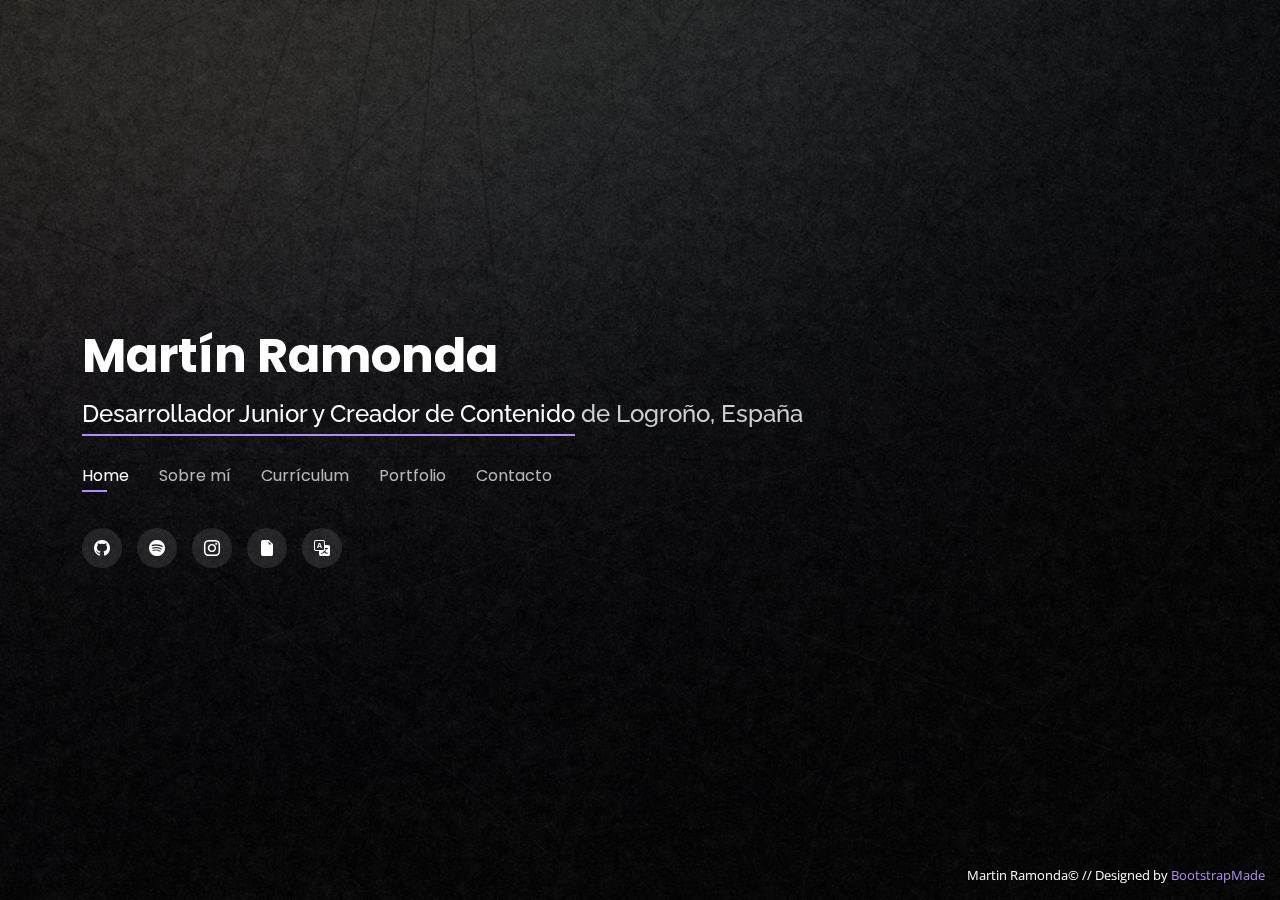
==== commit 92940f5d: "updated cv link" ====
--- a/index.html
+++ b/index.html
@@ -52,13 +52,14 @@
       <h1 id="homeTitle">Martín Ramonda</h1>
       <!-- Uncomment below if you prefer to use an image logo -->
       <!-- <a href="index.html" class="mr-auto"><img src="assets/img/logo.png" alt="" class="img-fluid"></a> -->
-      <h2>Soy un <span>Desarrollador Back-end</span> con muchas ganas de aprender y trabajar.</h2>
+      <h2><span>Desarrollador Junior y Creador de Contenido</span> de Logroño, España</h2>
 
       <nav id="navbar" class="navbar">
         <ul>
-          <li><a class="nav-link active" href="#header">Inicio</a></li>
+          <li><a class="nav-link active" href="#header">Home</a></li>
           <li><a class="nav-link" href="#about">Sobre mí</a></li>
           <li><a class="nav-link" href="#resume">Currículum</a></li>
+          <li><a class="nav-link" href="#portfolio">Portfolio</a></li>
           <li><a class="nav-link" href="#contact">Contacto</a></li>
         </ul>
         <i class="bi bi-list mobile-nav-toggle"></i>
@@ -66,8 +67,9 @@
 
       <div class="social-links">
         <a target="_blank" href="https://github.com/slimm1" class="github"><i class="bi bi-github"></i></a>
-        <a target="_blank" href="https://es.linkedin.com/in/martinramonda" class="linkedin"><i class="bi bi-linkedin"></i></a>
-        <a target="_blank" href="https://twitter.com/mynameslimm1" class="twitter"><i class="bi bi-twitter-x"></i></a>
+        <a target="_blank" href="https://open.spotify.com/intl-es/artist/1TjjXyBc5u4CF3geDccnuQ?si=cGaW5zY6SPykZdIHcIEBBQ" class="spotify"><i class="bi bi-spotify"></i></a>
+        <a target="_blank" href="https://www.instagram.com/whodafuckslimm1" class="instagram"><i class="bi bi-instagram"></i></a>
+        <a target="_blank" href="https://drive.google.com/file/d/1LzBNytRRZwLtVNK1HGIZzoA-ctov4TRD/view?usp=sharing" class="pdf"><i class="bi bi-file-earmark-fill"></i></i></a>
         <a href="#" class="translate" id="translateButton"><i class="bi bi-translate"></i></a>
       </div>
 
@@ -90,7 +92,7 @@
           <img src="assets/img/main.jpg" class="img-fluid" alt="">
         </div>
         <div class="col-lg-8 pt-4 pt-lg-0 content" data-aos="fade-left">
-          <h3>Desarrollador Back-end y Creador de Contenido</h3>
+          <h3>Desarrollador Junior y Creador de Contenido</h3>
           <p class="fst-italic">
             Soy amante de la tecnología y me encanta todo lo relacionado con la creación de contenido online. Gran capacidad de aprendizaje y muchas ganas de crecer como profesional.
           </p>
@@ -111,8 +113,8 @@
             </div>
           </div>
           <p>
-            Tuve mi primer contacto con la programación en 2022 a través de la F.P. superior de Desarrollo de Aplicaciones Multiplataforma, 
-            donde desarrollé un profundo interés por el desarrollo BACK-END. Ese primer contacto me animó a realizar cursos sobre JAVASCRIPT y PHP.<br>
+            Tuve mi primer contacto con la programación en 2022 a través de la F.P. superior de Desarrollo de Aplicaciones Multiplataforma. En el primer año de mi formación desarrollé un profundo
+            interés por JAVA y SQL. Ese verano investigué por mi cuenta sobre JAVASCRIPT, ANGULAR y NODE.<br>
             En el segundo año de mi formación trabajé con tecnologías como DOCKER, C# y ODOO y me aventuré en el desarrollo móvil con ANDROID STUDIO.
           </p>
           <p>Desde los 18 años me ha apasionado la música y la creación de contenido. Mi fuerte es la grabación de vocales en estudio y la dirección de videoclips musicales.<br>
@@ -132,18 +134,11 @@
       <div class="row skills-content">
 
         <div class="col-lg-6">
-          
+
           <div class="progress">
-            <span class="skill">PHP <i class="val">60%</i></span>
+            <span class="skill">HTML <i class="val">100%</i></span>
             <div class="progress-bar-wrap">
-              <div class="progress-bar" role="progressbar" aria-valuenow="60" aria-valuemin="0" aria-valuemax="100"></div>
-            </div>
-          </div>
-
-          <div class="progress">
-            <span class="skill">HTML <i class="val">90%</i></span>
-            <div class="progress-bar-wrap">
-              <div class="progress-bar" role="progressbar" aria-valuenow="90" aria-valuemin="0" aria-valuemax="100"></div>
+              <div class="progress-bar" role="progressbar" aria-valuenow="100" aria-valuemin="0" aria-valuemax="100"></div>
             </div>
           </div>
 
@@ -166,13 +161,6 @@
         <div class="col-lg-6">
 
           <div class="progress">
-            <span class="skill">Flutter <i class="val">50%</i></span>
-            <div class="progress-bar-wrap">
-              <div class="progress-bar" role="progressbar" aria-valuenow="50" aria-valuemin="0" aria-valuemax="100"></div>
-            </div>
-          </div>
-
-          <div class="progress">
             <span class="skill">JAVA <i class="val">80%</i></span>
             <div class="progress-bar-wrap">
               <div class="progress-bar" role="progressbar" aria-valuenow="80" aria-valuemin="0" aria-valuemax="100"></div>
@@ -215,38 +203,38 @@
         </div>
         <div class="col-lg-3 col-md-4 mt-4 mt-md-0">
           <div class="icon-box">
-            <i class="ri-earth-line" style="color: #e361ff;"></i>
-            <h3>REST API</h3>
-          </div>
-        </div>
-        <div class="col-lg-3 col-md-4 mt-4 mt-md-0">
-          <div class="icon-box">
-            <i class="ri-computer-line" style="color: #29cc61;"></i>
-            <h3>Back-end</h3>
-          </div>
-        </div>
-        <div class="col-lg-3 col-md-4 mt-4 mt-lg-0">
-          <div class="icon-box">
             <i class="ri-javascript-line" style="color: #ffbb2c;"></i>
             <h3>JavaScript</h3>
           </div>
         </div>
+        <div class="col-lg-3 col-md-4 mt-4 mt-md-0">
+          <div class="icon-box">
+            <i class="ri-html5-fill" style="color: #e80368;"></i>
+            <h3>HTML5</h3>
+          </div>
+        </div>
+        <div class="col-lg-3 col-md-4 mt-4 mt-lg-0">
+          <div class="icon-box">
+            <i class="ri-css3-line" style="color: #11dbcf;"></i>
+            <h3>CSS3</h3>
+          </div>
+        </div>
+        <div class="col-lg-3 col-md-4 mt-4">
+          <div class="icon-box">
+            <i class="ri-angularjs-line" style="color: #e361ff;"></i>
+            <h3>Angular</h3>
+          </div>
+        </div>
+        <div class="col-lg-3 col-md-4 mt-4">
+          <div class="icon-box">
+            <i class="ri-reactjs-line" style="color: #29cc61;"></i>
+            <h3>React</h3>
+          </div>
+        </div>
         <div class="col-lg-3 col-md-4 mt-4">
           <div class="icon-box">
             <i class="ri-flutter-line" style="color: #b2904f;"></i>
             <h3>Flutter</h3>
-          </div>
-        </div>
-        <div class="col-lg-3 col-md-4 mt-4">
-          <div class="icon-box">
-            <i class="ri-android-line" style="color: #e80368;"></i>
-            <h3>Android</h3>
-          </div>
-        </div>
-        <div class="col-lg-3 col-md-4 mt-4">
-          <div class="icon-box">
-            <i class="ri-apple-fill" style="color: #11dbcf;"></i>
-            <h3>IOS</h3>
           </div>
         </div>
         <div class="col-lg-3 col-md-4 mt-4">
@@ -298,7 +286,7 @@
           <h3 class="resume-title">Resumen</h3>
           <div class="resume-item pb-0">
             <h4>Martín Ramonda</h4>
-            <p><em>Desarrollador Back-end con muchas ganas de aprender y trabajar.</em></p>
+            <p><em>Desarrollador Junior y Creador de Contenido con dos años de estudios.</em></p>
             <p>
             <ul>
               <li>Lardero, La Rioja (España)</li>
@@ -311,22 +299,15 @@
           <h3 class="resume-title">Educación</h3>
           <div class="resume-item">
             <h4>Desarrollo de Aplicaciones Multiplataforma (F.P. Superior)</h4>
-            <h5>2022 - 2024</h5>
+            <h5>2022 - actualidad</h5>
             <p><em>IES Comercio, Logroño (España)</em></p>
             <p>Java, SQL, C#, HTML5, CSS3, Odoo, Android Studio</p>
-          </div>
-          <div class="resume-item">
-            <h4>Flutter con Firebase</h4>
-            <h5>2024</h5>
-            <p><em>OpenWebinars</em></p>
-            <p>Dart, Flutter y Firebase</p>
-            <p><a target="_blank" href="https://openwebinars.net/cuenta/experiencia/8oAJb8qV/curso/flutter-firebase/">OpenWebinars Certificate &copy;</a></p>
           </div>
           <div class="resume-item">
             <h4>Master Javascript</h4>
             <h5>2023</h5>
             <p><em>Udemy</em></p>
-            <p>Javascript, JQuery, Node and Angular</p>
+            <p>Javascript, JQuery, Node y Angular</p>
             <p><a target="_blank" href="https://www.udemy.com/certificate/UC-2f80b2cc-864e-4049-909f-cd2369170f7f/?utm_source=sendgrid.com&utm_medium=email&utm_campaign=email">Udemy Certificate &copy;</a></p>
           </div>
           <div class="resume-item">
@@ -350,20 +331,18 @@
         <div class="col-lg-6">
           <h3 class="resume-title">Experiencia Laboral</h3>
           <div class="resume-item">
-            <h4>Desarrollador back-end</h4>
-            <h5>Marzo 2024 - Presente</h5>
-            <p><em>Arsys S.L.U, Logroño (España)</em></p>
+            <h4>Camarero</h4>
+            <h5>2020 - Presente</h5>
+            <p><em>Cafeteria Anayet, Lardero (España)</em></p>
             <p>
             <ul>
-              <li>SCRUM</li>
-              <li>Desarrollo de APIs con PHP</li>
-              <li>Composer, PHP-DI</li>
-              <li>Arquitectura hexagonal</li>
+              <li>Atención al público</li>
+              <li>Trabajo en equipo y Habilidades Comunicativas</li>
             </ul>
             </p>
           </div>
           <div class="resume-item">
-            <h4>Gestor de proyectos</h4>
+            <h4>Ayudante de Oficina</h4>
             <h5>2019 - 2020</h5>
             <p><em>On &amp; Off Teatro, Logroño (España)</em></p>
             <p>
@@ -374,6 +353,30 @@
             </ul>
             </p>
           </div>
+          <div class="resume-item">
+            <h4>Jefe de Sala</h4>
+            <h5>2018 - 2019</h5>
+            <p><em>Sala Negra, Logroño (España)</em></p>
+            <p>
+            <ul>
+              <li>Control de inventario</li>
+              <li>Recibir a las compañías de teatro</li>
+              <li>Atención al público y proveedores</li>
+            </ul>
+            </p>
+          </div>
+          <div class="resume-item">
+            <h4>Mozo de almacén</h4>
+            <h5>2017 - 2018</h5>
+            <p><em>Jumbo Supermarkten, Veghel (Holanda)</em></p>
+            <p>
+            <ul>
+              <li>Order Picker</li>
+              <li>Conducir transpaleta</li>
+              <li>Habilidad y fluidez con el inglés</li>
+            </ul>
+            </p>
+          </div>
         </div>
       </div>
 
@@ -381,7 +384,6 @@
   </section><!-- End Resume Section -->
 
   <!-- ======= Portfolio Section ======= -->
-  <!--
   <section id="portfolio" class="portfolio">
     <div class="container">
 
@@ -532,7 +534,7 @@
       </div>
 
     </div>
-  </section> End Portfolio Section -->
+  </section><!-- End Portfolio Section -->
 
   <!-- ======= Contact Section ======= -->
   <section id="contact" class="contact">
@@ -546,7 +548,7 @@
       <div class="row mt-2">
 
         <div class="col-md-6 d-flex align-items-stretch">
-          <div class="info-box" id="click" onclick="window.open('https://drive.google.com/file/d/10Sf-YLnVjugVGzl5923nSXB_J4Xa9H4c/view?usp=sharing')">
+          <div class="info-box" id="click" onclick="window.open('https://drive.google.com/file/d/1vneb1Hcz04Q0YIXB2WOdy8u8tcLS2k2f/view?usp=drive_link')">
             <i class="bx bx-file"></i>
             <h3>Mi Currículum</h3>
             <p>Descarga My CV</p>
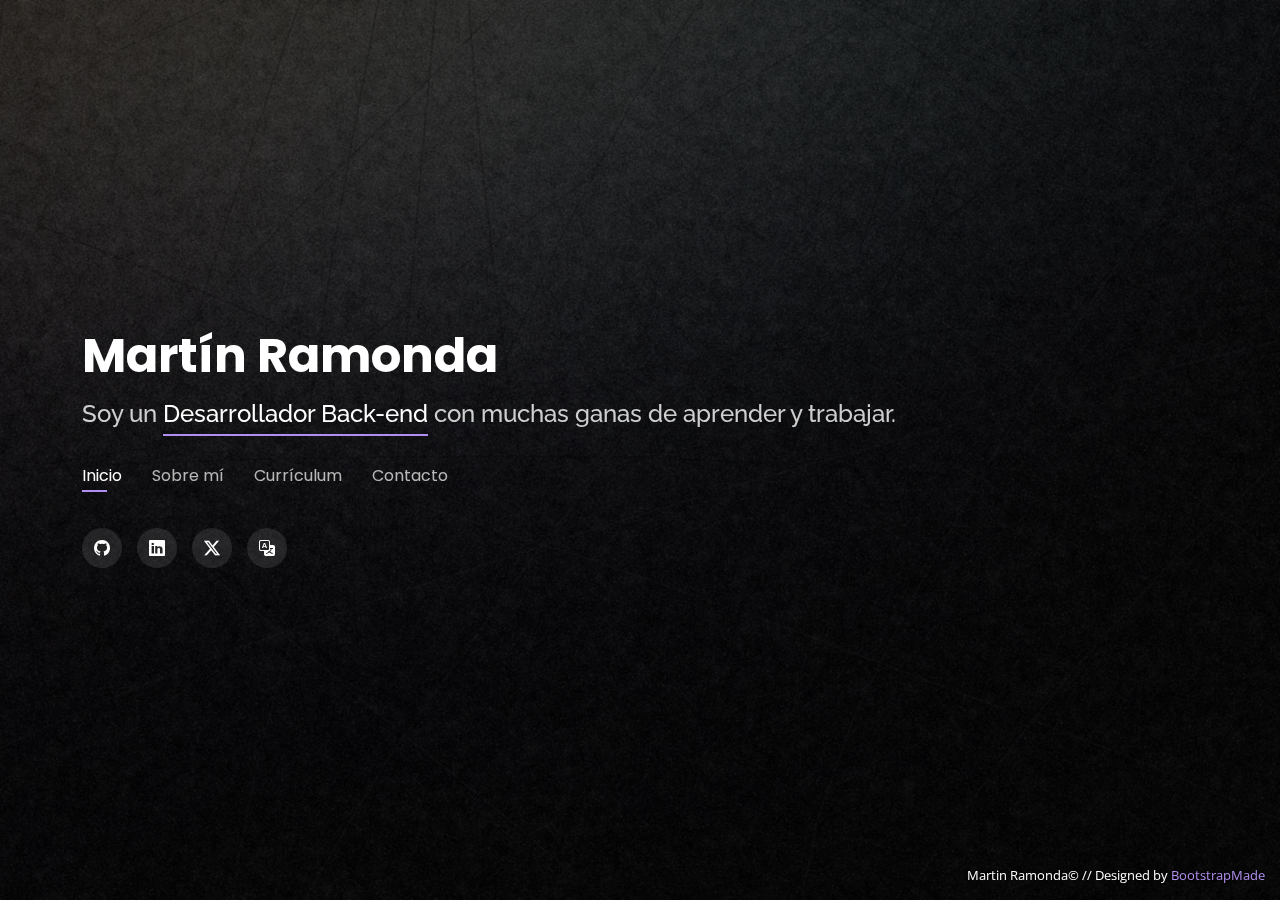
==== commit 133b462b: "merged remote" ====
--- a/index.html
+++ b/index.html
@@ -52,14 +52,13 @@
       <h1 id="homeTitle">Martín Ramonda</h1>
       <!-- Uncomment below if you prefer to use an image logo -->
       <!-- <a href="index.html" class="mr-auto"><img src="assets/img/logo.png" alt="" class="img-fluid"></a> -->
-      <h2><span>Desarrollador Junior y Creador de Contenido</span> de Logroño, España</h2>
+      <h2>Soy un <span>Desarrollador Back-end</span> con muchas ganas de aprender y trabajar.</h2>
 
       <nav id="navbar" class="navbar">
         <ul>
-          <li><a class="nav-link active" href="#header">Home</a></li>
+          <li><a class="nav-link active" href="#header">Inicio</a></li>
           <li><a class="nav-link" href="#about">Sobre mí</a></li>
           <li><a class="nav-link" href="#resume">Currículum</a></li>
-          <li><a class="nav-link" href="#portfolio">Portfolio</a></li>
           <li><a class="nav-link" href="#contact">Contacto</a></li>
         </ul>
         <i class="bi bi-list mobile-nav-toggle"></i>
@@ -67,9 +66,8 @@
 
       <div class="social-links">
         <a target="_blank" href="https://github.com/slimm1" class="github"><i class="bi bi-github"></i></a>
-        <a target="_blank" href="https://open.spotify.com/intl-es/artist/1TjjXyBc5u4CF3geDccnuQ?si=cGaW5zY6SPykZdIHcIEBBQ" class="spotify"><i class="bi bi-spotify"></i></a>
-        <a target="_blank" href="https://www.instagram.com/whodafuckslimm1" class="instagram"><i class="bi bi-instagram"></i></a>
-        <a target="_blank" href="https://drive.google.com/file/d/1LzBNytRRZwLtVNK1HGIZzoA-ctov4TRD/view?usp=sharing" class="pdf"><i class="bi bi-file-earmark-fill"></i></i></a>
+        <a target="_blank" href="https://es.linkedin.com/in/martinramonda" class="linkedin"><i class="bi bi-linkedin"></i></a>
+        <a target="_blank" href="https://twitter.com/mynameslimm1" class="twitter"><i class="bi bi-twitter-x"></i></a>
         <a href="#" class="translate" id="translateButton"><i class="bi bi-translate"></i></a>
       </div>
 
@@ -92,7 +90,7 @@
           <img src="assets/img/main.jpg" class="img-fluid" alt="">
         </div>
         <div class="col-lg-8 pt-4 pt-lg-0 content" data-aos="fade-left">
-          <h3>Desarrollador Junior y Creador de Contenido</h3>
+          <h3>Desarrollador Back-end y Creador de Contenido</h3>
           <p class="fst-italic">
             Soy amante de la tecnología y me encanta todo lo relacionado con la creación de contenido online. Gran capacidad de aprendizaje y muchas ganas de crecer como profesional.
           </p>
@@ -113,8 +111,8 @@
             </div>
           </div>
           <p>
-            Tuve mi primer contacto con la programación en 2022 a través de la F.P. superior de Desarrollo de Aplicaciones Multiplataforma. En el primer año de mi formación desarrollé un profundo
-            interés por JAVA y SQL. Ese verano investigué por mi cuenta sobre JAVASCRIPT, ANGULAR y NODE.<br>
+            Tuve mi primer contacto con la programación en 2022 a través de la F.P. superior de Desarrollo de Aplicaciones Multiplataforma, 
+            donde desarrollé un profundo interés por el desarrollo BACK-END. Ese primer contacto me animó a realizar cursos sobre JAVASCRIPT y PHP.<br>
             En el segundo año de mi formación trabajé con tecnologías como DOCKER, C# y ODOO y me aventuré en el desarrollo móvil con ANDROID STUDIO.
           </p>
           <p>Desde los 18 años me ha apasionado la música y la creación de contenido. Mi fuerte es la grabación de vocales en estudio y la dirección de videoclips musicales.<br>
@@ -134,11 +132,18 @@
       <div class="row skills-content">
 
         <div class="col-lg-6">
-
-          <div class="progress">
-            <span class="skill">HTML <i class="val">100%</i></span>
-            <div class="progress-bar-wrap">
-              <div class="progress-bar" role="progressbar" aria-valuenow="100" aria-valuemin="0" aria-valuemax="100"></div>
+          
+          <div class="progress">
+            <span class="skill">PHP <i class="val">60%</i></span>
+            <div class="progress-bar-wrap">
+              <div class="progress-bar" role="progressbar" aria-valuenow="60" aria-valuemin="0" aria-valuemax="100"></div>
+            </div>
+          </div>
+
+          <div class="progress">
+            <span class="skill">HTML <i class="val">90%</i></span>
+            <div class="progress-bar-wrap">
+              <div class="progress-bar" role="progressbar" aria-valuenow="90" aria-valuemin="0" aria-valuemax="100"></div>
             </div>
           </div>
 
@@ -159,6 +164,13 @@
         </div>
 
         <div class="col-lg-6">
+
+          <div class="progress">
+            <span class="skill">Flutter <i class="val">50%</i></span>
+            <div class="progress-bar-wrap">
+              <div class="progress-bar" role="progressbar" aria-valuenow="50" aria-valuemin="0" aria-valuemax="100"></div>
+            </div>
+          </div>
 
           <div class="progress">
             <span class="skill">JAVA <i class="val">80%</i></span>
@@ -203,38 +215,38 @@
         </div>
         <div class="col-lg-3 col-md-4 mt-4 mt-md-0">
           <div class="icon-box">
+            <i class="ri-earth-line" style="color: #e361ff;"></i>
+            <h3>REST API</h3>
+          </div>
+        </div>
+        <div class="col-lg-3 col-md-4 mt-4 mt-md-0">
+          <div class="icon-box">
+            <i class="ri-computer-line" style="color: #29cc61;"></i>
+            <h3>Back-end</h3>
+          </div>
+        </div>
+        <div class="col-lg-3 col-md-4 mt-4 mt-lg-0">
+          <div class="icon-box">
             <i class="ri-javascript-line" style="color: #ffbb2c;"></i>
             <h3>JavaScript</h3>
           </div>
         </div>
-        <div class="col-lg-3 col-md-4 mt-4 mt-md-0">
-          <div class="icon-box">
-            <i class="ri-html5-fill" style="color: #e80368;"></i>
-            <h3>HTML5</h3>
-          </div>
-        </div>
-        <div class="col-lg-3 col-md-4 mt-4 mt-lg-0">
-          <div class="icon-box">
-            <i class="ri-css3-line" style="color: #11dbcf;"></i>
-            <h3>CSS3</h3>
-          </div>
-        </div>
-        <div class="col-lg-3 col-md-4 mt-4">
-          <div class="icon-box">
-            <i class="ri-angularjs-line" style="color: #e361ff;"></i>
-            <h3>Angular</h3>
-          </div>
-        </div>
-        <div class="col-lg-3 col-md-4 mt-4">
-          <div class="icon-box">
-            <i class="ri-reactjs-line" style="color: #29cc61;"></i>
-            <h3>React</h3>
-          </div>
-        </div>
         <div class="col-lg-3 col-md-4 mt-4">
           <div class="icon-box">
             <i class="ri-flutter-line" style="color: #b2904f;"></i>
             <h3>Flutter</h3>
+          </div>
+        </div>
+        <div class="col-lg-3 col-md-4 mt-4">
+          <div class="icon-box">
+            <i class="ri-android-line" style="color: #e80368;"></i>
+            <h3>Android</h3>
+          </div>
+        </div>
+        <div class="col-lg-3 col-md-4 mt-4">
+          <div class="icon-box">
+            <i class="ri-apple-fill" style="color: #11dbcf;"></i>
+            <h3>IOS</h3>
           </div>
         </div>
         <div class="col-lg-3 col-md-4 mt-4">
@@ -286,10 +298,10 @@
           <h3 class="resume-title">Resumen</h3>
           <div class="resume-item pb-0">
             <h4>Martín Ramonda</h4>
-            <p><em>Desarrollador Junior y Creador de Contenido con dos años de estudios.</em></p>
+            <p><em>Desarrollador Back-end con muchas ganas de aprender y trabajar.</em></p>
             <p>
             <ul>
-              <li>Lardero, La Rioja (España)</li>
+              <li>Logroño, La Rioja (España)</li>
               <li>+34 604109671</li>
               <li>mramonda96@gmail.com</li>
             </ul>
@@ -299,15 +311,22 @@
           <h3 class="resume-title">Educación</h3>
           <div class="resume-item">
             <h4>Desarrollo de Aplicaciones Multiplataforma (F.P. Superior)</h4>
-            <h5>2022 - actualidad</h5>
+            <h5>2022 - 2024</h5>
             <p><em>IES Comercio, Logroño (España)</em></p>
             <p>Java, SQL, C#, HTML5, CSS3, Odoo, Android Studio</p>
+          </div>
+          <div class="resume-item">
+            <h4>Flutter con Firebase</h4>
+            <h5>2024</h5>
+            <p><em>OpenWebinars</em></p>
+            <p>Dart, Flutter y Firebase</p>
+            <p><a target="_blank" href="https://openwebinars.net/cuenta/experiencia/8oAJb8qV/curso/flutter-firebase/">OpenWebinars Certificate &copy;</a></p>
           </div>
           <div class="resume-item">
             <h4>Master Javascript</h4>
             <h5>2023</h5>
             <p><em>Udemy</em></p>
-            <p>Javascript, JQuery, Node y Angular</p>
+            <p>Javascript, JQuery, Node and Angular</p>
             <p><a target="_blank" href="https://www.udemy.com/certificate/UC-2f80b2cc-864e-4049-909f-cd2369170f7f/?utm_source=sendgrid.com&utm_medium=email&utm_campaign=email">Udemy Certificate &copy;</a></p>
           </div>
           <div class="resume-item">
@@ -331,18 +350,20 @@
         <div class="col-lg-6">
           <h3 class="resume-title">Experiencia Laboral</h3>
           <div class="resume-item">
-            <h4>Camarero</h4>
-            <h5>2020 - Presente</h5>
-            <p><em>Cafeteria Anayet, Lardero (España)</em></p>
+            <h4>Desarrollador back-end</h4>
+            <h5>Marzo 2024 - Junio 2024</h5>
+            <p><em>Arsys S.L.U, Logroño (España)</em></p>
             <p>
             <ul>
-              <li>Atención al público</li>
-              <li>Trabajo en equipo y Habilidades Comunicativas</li>
+              <li>SCRUM</li>
+              <li>Desarrollo de APIs con PHP</li>
+              <li>Composer, PHP-DI</li>
+              <li>Arquitectura hexagonal</li>
             </ul>
             </p>
           </div>
           <div class="resume-item">
-            <h4>Ayudante de Oficina</h4>
+            <h4>Gestor de proyectos</h4>
             <h5>2019 - 2020</h5>
             <p><em>On &amp; Off Teatro, Logroño (España)</em></p>
             <p>
@@ -353,30 +374,6 @@
             </ul>
             </p>
           </div>
-          <div class="resume-item">
-            <h4>Jefe de Sala</h4>
-            <h5>2018 - 2019</h5>
-            <p><em>Sala Negra, Logroño (España)</em></p>
-            <p>
-            <ul>
-              <li>Control de inventario</li>
-              <li>Recibir a las compañías de teatro</li>
-              <li>Atención al público y proveedores</li>
-            </ul>
-            </p>
-          </div>
-          <div class="resume-item">
-            <h4>Mozo de almacén</h4>
-            <h5>2017 - 2018</h5>
-            <p><em>Jumbo Supermarkten, Veghel (Holanda)</em></p>
-            <p>
-            <ul>
-              <li>Order Picker</li>
-              <li>Conducir transpaleta</li>
-              <li>Habilidad y fluidez con el inglés</li>
-            </ul>
-            </p>
-          </div>
         </div>
       </div>
 
@@ -384,6 +381,7 @@
   </section><!-- End Resume Section -->
 
   <!-- ======= Portfolio Section ======= -->
+  <!--
   <section id="portfolio" class="portfolio">
     <div class="container">
 
@@ -534,7 +532,7 @@
       </div>
 
     </div>
-  </section><!-- End Portfolio Section -->
+  </section> End Portfolio Section -->
 
   <!-- ======= Contact Section ======= -->
   <section id="contact" class="contact">
